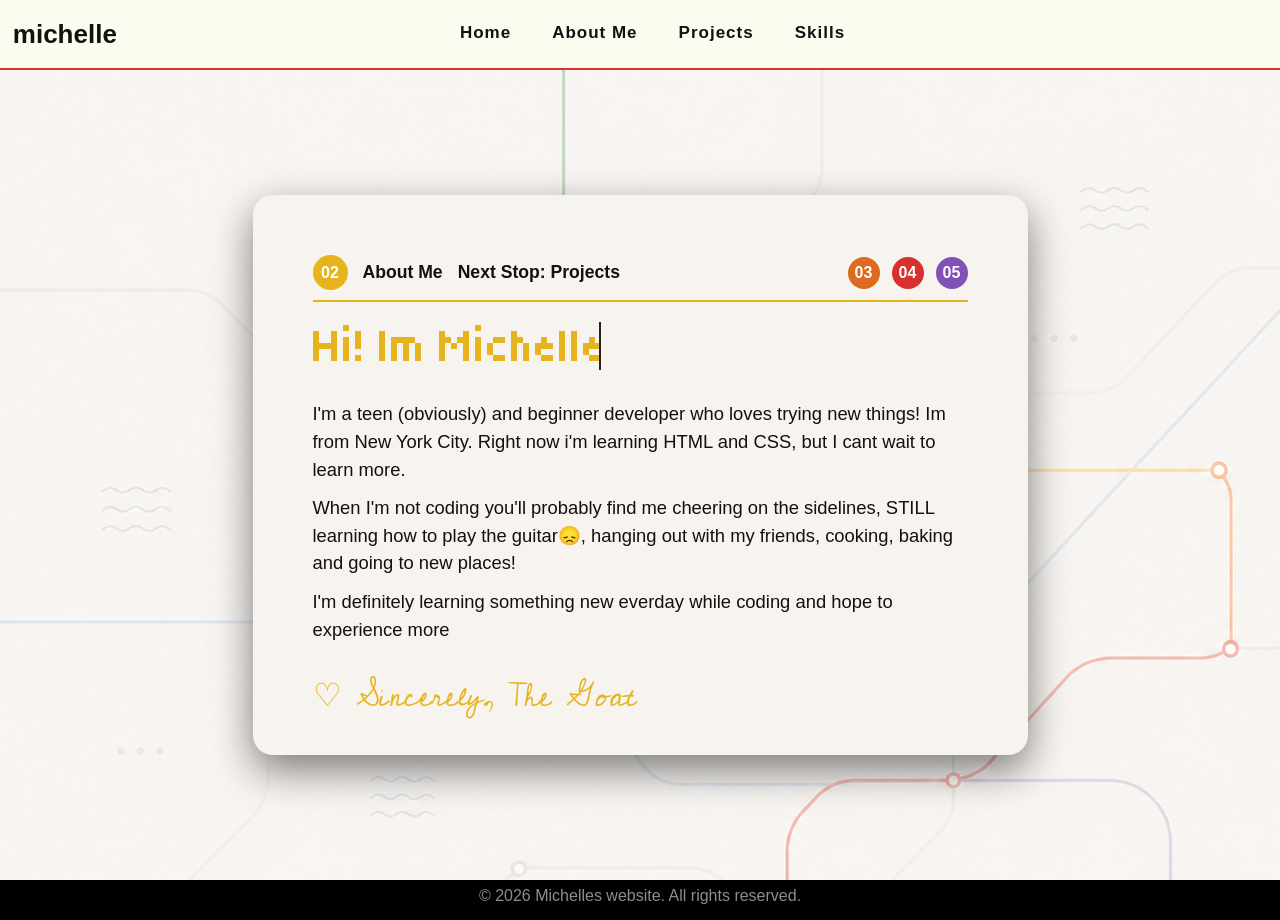
==== about.html @ 201e22bf "finished styling my next stop box in css" ====
<!DOCTYPE html>
<html lang="en">
<head>
    <meta charset="UTF-8">
    <meta http-equiv="X-UA-Compatible" content="IE=edge">
    <meta name="viewport" content="width=device-width, initial-scale=1.0">
    <!--bootstrap-->
    <link href="https://cdn.jsdelivr.net/npm/bootstrap@5.3.0/dist/css/bootstrap.min.css" rel="stylesheet" integrity="sha384-9ndCyUaIbzAi2FUVXJi0CjmCapSmO7SnpJef0486qhLnuZ2cdeRhO02iuK6FUUVM" crossorigin="anonymous">
   <!--css-->
    <link rel="stylesheet" href="style.css">
    <title>Michelle's Website</title>

    <link href="https://fonts.googleapis.com/css2?family=Tiny5&display=swap" rel="stylesheet">

    <link href="https://fonts.googleapis.com/css2?family=Cedarville+Cursive&family=Google+Sans:ital,opsz,wght@0,17..18,400..700;1,17..18,400..700&family=Rubik:ital,wght@0,300..900;1,300..900&family=Tiny5&display=swap" rel="stylesheet">

    <link href="https://fonts.googleapis.com/css2?family=Cedarville+Cursive&family=Tiny5&display=swap" rel="stylesheet">
</head>

<!--navigation bar-->
<body class="body"> 
   <nav class="navbar navbar-expand-lg bg-body-tertiary">
  <div class="container-fluid">
    <a class="navbar-brand logo" href="#">michelle</a>
    <button class="navbar-toggler" type="button" data-bs-toggle="collapse" data-bs-target="#navbarNav" aria-controls="navbarNav" aria-expanded="false" aria-label="Toggle navigation">
      <span class="navbar-toggler-icon"></span>
    </button>
    <div class="collapse navbar-collapse" id="navbarNav">
      <ul class="navbar-nav mx-auto">
        <li class="nav-item">
          <a class="nav-link active" aria-current="page" href="index.html">Home</a>
        </li>
        <li class="nav-item">
          <a class="nav-link" href="about.html">About Me</a>
        </li>
        <li class="nav-item">
          <a class="nav-link" href="projects.html">Projects</a>
        </li>
        <li class="nav-item">
          <a class="nav-link" href="skills.html">Skills</a>
        </li>
      </ul>
    </div>
  </div>
</nav>

<section class="aboutpage">
  <div class="lettercard">

     <div class="aboutheader">
      <div class="leftitle">
         <a href="about.html">
       <span class="stopnum active">02</span>
        </a>
         <h1>About Me</h1>
         <h1>Next Stop: Projects</h1>
      </div>

    <div class="rightstops">
      <a href="projects.html">
      <span class="stopnum stopp3">03</span>
      </a>

      <a href="skills.html">
      <span class="stopnum stopp4">04</span>
      </a>

      <span class="stopnum stopp5">05</span>
    </div>
  </div>
    
  <div class="headlines"></div>

          <h2>
            <span class="typing">Hi! Im Michelle</span>
          </h2>
          <p>I'm a teen (obviously) and beginner developer who loves trying new things!
            Im from New York City. Right now i'm learning HTML and CSS, but I 
            cant wait to learn more.
          </p>
          <p>When I'm not coding you'll probably find me cheering on the sidelines,
            STILL learning how to play the guitar😞, hanging out with my 
            friends, cooking, baking and going to new places!
          </p>
          <p>I'm definitely learning something new everday while coding
            and hope to experience more
          </p>
        <div class="signature">♡ Sincerely, The Goat</div>
    </div>
</section>

<footer class="myfooter">
        <h4 class="footertext">© 2026 Michelles website. All rights reserved.</h4>
</footer>

</html>
---- style.css ----
html{
    scroll-behavior: smooth;
}
/*INDEXXX.HTML*/
:root{
    --cream: #faf6ee;
    --blue: #3f6aaa;
    --text: #111;
}
.section{
    padding: 80px 10% !important;
}
.logo{ /*my name in navbar*/
    color: var(--text) !important;
    font-size: 26px !important;
    font-weight: bold !important;
    display: flex;
    align-items: center;
    gap: 0px;
    position: absolute;
    left: 1%;
}
body{ /*body duh*/
    background: var(--cream);
    color: #111;
    font-family: Arial, sans-serif;
}
.navbar{
    background: #fcfbef !important;
    padding-top: -2px;
    padding-bottom: -2px;
    border-bottom: 2px solid #d92f2f;

    position: relative;
    height: 70px;
    display: flex;
    align-items: center;
    justify-content: center;
}
.nav-wrap{
    border-bottom: 1px solid #ddd;
    padding-bottom: 25px;
}
.nav-link{ /*navigation words*/
   color: var(--text) !important;
   font-weight: 550 !important;
   font-size: 17px !important;
   letter-spacing: 1px !important;
   margin-left: 25px;
   transition: color 0.3s ease !important;

   padding: -5px;


}
.nav-link:hover{ /*the hover duh*/
    color:#d92f2f !important;
}
.nav-link::after{
    content: '';
    display: block;
    width: 0;
    height: 2px;
    background: #d92f2f;
    transition: width 0.3s ease !important;
}
.nav-link:hover::after{
    width: 100% !important;
}
.hero{ /*hero*/
    min-height: 78vh;
    padding: 70px 8% !important;
    display: flex;
    align-items: center;
    justify-content: space-between;

    background-image: url("images/mta2.png");
    background-size: cover;
    background-position: center;
    background-repeat: no-repeat;
}
.hero h1{ /*huge words, michelle portfolio*/
    font-size: 4rem;
    font-weight: 900;
    line-height: 1;
    color: var(--text);

    transform: translateY(-60px);
}
.hero h2{
    transform: translateY(-60px);
    font-family: 'Gill Sans', 'Gill Sans MT', Calibri, 'Trebuchet MS', sans-serif;
}
.btn-talk{ /*about me*/
    display: inline-block;
    background: #111;
    color: white;
    text-decoration: none;
    padding: 18px 20px;
    border-radius: 10px;
    font-size: 1.2rem;
    font-weight: 650;
    transition: 0.3s;

    position: relative;
    top: -45px;
}
.btn-talk:hover{ /*about me hover*/
    background: #2eae5b;
    transform: scale(1.05);
    box-shadow: 0 10px 20px rgba(0, 0, 0, 0.5);
}
/*SUBWAY MAP*/
.hero-left{
    width: 48%;
}
.hero-right{
    width: 50%;
}
.subway-map{
    position: relative;
    height: 560px;
}
/*COLORED ROUTES*/
.trainlines{
    position: absolute;
    width: 700px;
    height: 550px;
    top: -55px;
    right: -25px;
    z-index: 1;
}
.line{
    fill: none;
    stroke-width: 14;
    stroke-linecap: round;
    stroke-linejoin: round;
}
.green-line{
    stroke: #2eae5b;
}
.yellow-route{
    stroke: #e6b51e;
}
.orange-route{
    stroke: #dd6b1f;
}
.red-route{
    stroke: #d92f2f;
}
.purple-route{
    stroke: #8251b8;
}
.stop{
    position: absolute;
    display: flex;
    align-items: center;
    gap: 18px;
    text-decoration: none;
    color: var(--text);
    z-index: 3;
}
.stop:hover{
    transform: translateY(-7px);
    transition: 0.3s;
}
.stop h3{
    font-family: "Google Sans", sans-serif !important;
    font-size: 1.5rem;
    font-weight: 800;
    margin: 4px 0;
}
.stop p{
    font-family: "Google Sans", sans-serif !important;
    margin: 0;
    font-size: 1rem;
}
.stop b{
    font-family: "Google Sans", sans-serif !important;
    font-size: 1rem;
}
.greencircle,
.yellowcircle,
.orangecircle,
.redcircle,
.purplecircle{
    width: 24px;
    height: 24px;
    background: var(--cream);
    border-radius: 50%;
    border: 6px solid;
    
}
.greencircle{
    color: #2eae5b;
}
.yellowcircle{
    color: #e6b51e;
}
.orangecircle{
    color: #dd6b1f;
}
.redcircle{
    color: #d92f2f;
}
.purplecircle{
    color: #8251b8;
}
.stop1{
    top: -50px;
    left: 49px;
}
.stop2{
    top: 55px;
    left: 159px;
}
.stop3{
    top: 140px;
    left: 309px;
}
.stop4{
    flex-direction: row-reverse;
    top: 213px;
    left: 202px;
}
.stop5{
    flex-direction: row-reverse;
    top: 392px;
    left: 59px;
}
.myfooter{
    background: rgb(0, 0, 0);
    text-align: center;
    height: 40px;
    display: flex;
    justify-content: center;
    align-items: center;
}
.footertext{
    color: rgb(141, 141, 141);
    font-size: 1rem;
    align-content: center;
}








/*ABOUTTT.HTML*/
.aboutpage{
    background: url(images/mta.png);
    min-height: 90vh;
    display: flex;
    justify-content: center;
    align-items: center;
    padding: 100px 20px;
}
.aboutheader{
    display: flex;
    justify-content: space-between;
    align-items: center;
    margin-bottom: 30px;
}
.aboutheader h1{
    margin: 0;
}
.leftitle{
    display: flex;
    align-items: center;
    gap: 15px;
}

.leftitle h1{
    margin: 0;
    font-weight: 700;
    font-family: 'Gill Sans', 'Gill Sans MT', Calibri, 'Trebuchet MS', sans-serif;
    font-size: 7000px;
}

.rightstops{
    display: flex;
    gap: 12px;
}
.lettercard{
    background: #f7f3ee;
    width: 775px;
    height: 560px;
    max-width: 90%;
    padding: 60px;
    border-radius: 20px;
    box-shadow: 0 15px 40px rgba(0, 0, 0, 0.5) !important;
    position: relative;
}

.lettercard h1{
    font-size: 1.1rem;
    color: #111;
}

.lettercard h2{
    font-size: 3rem;
    line-height: 1.8;
    color: #e6b51e;
    margin-top: -50px;
    margin-bottom: 2px;
    font-family: tiny5;
}

.typing{
    display: inline-block;
    overflow: hidden;
    white-space: nowrap;
    border-right: 2px solid #2b211c;
    line-height: 1em;

    width: 0;
    animation: typing 1.2s steps(14) forwards, blink 0.9s infinite;
}

@keyframes typing{
    from{
        width: 0;
    }
    to{
        width: 12ch;
    }
}

@keyframes blink{
    50% {
        border-color: transparent;
    }
}

.lettercard p{
    font-family: "Google Sans", sans-serif !important;
    font-weight: 500;
    font-size: 1.15rem;
    line-height: 1.5;
    color: #111;
    margin-bottom: 11px;
}

.signature{
    padding-bottom: -50px;
    margin-top: 30px;
    font-size: 2rem;
    color: #e6b51e;
    font-weight: 500;
    font-family: "Cedarville Cursive", cursive;
}


.trainstops{
    display: flex;
    gap: 12px;
    margin-bottom: 30px;
}

.stopnum{
    width: 32px;
    height: 32px;
    border-radius: 50%;
    background: #f7ead6;
    color: #111;
    display: flex;
    align-items: center;
    justify-content: center;
    font-weight: 600;

}

a{
    text-decoration: none;
}

.stopnum:hover{
    transform: scale(1.25);
    transition: 0.3s;
}

.stopp3{
    background: #dd6b1f;
    color: white;
}

.stopp4{
background: #d92f2f;
    color: white;
}

.stopp5{
    background: #8251b8;
    color: white;
}



.stopnum.active{
    width: 35px;
    height: 35px;
    background: #e6b51e;
    color: white;
}

.headlines{
    width: 100%;
    height: 2px;
    background: #e6b51e;
    margin: -20px 0 60px;
}









/*PROJECTSSS.HTML*/
.projectspage{
    min-height: 90vh;
    background: url(images/mta3.png);
    padding: 80px 8%;
}

.stationsign{
    position: relative;
    max-width: 720px;
    margin: 0 auto 70px;
    background: #111;
    color: white;
    padding: 38px 45px;
    border-radius: 20px;
    display: flex;
    align-items: center;
    gap: 35px;
    box-shadow: 0 15px 30px rgba(0, 0, 0, 0.25) !important;
}

.signhanger{
    position: absolute;
    top: -80px;
    width: 18px;
    height: 80px;
    background: #111;
}

.signhanger.left{
    left: 120px;
}

.signhanger.right{
    right: 120px;
}

.stationnumber{
    width: 100px;
    height: 100px;
    background: #dd6b1f;
    border-radius: 50%;
    display: flex;
    justify-content: center;
    align-items: center;
    font-family: "Google Sans", sans-serif !important;
    font-size: 3rem;
    font-weight: 800;
}

.signtext h1{
    font-size: 3rem;
    margin: 0;
}

.signline{
    height: 2px;
    background: white;
    margin: -6px 0 18px;
}

.signtext p{
    margin: 0;
    font-size: 1.2rem;
}


.projectcard{
    position: relative;
    max-width: 950px;
    margin: 0 auto 70px;
    background: #f5eee3;
    border: 1px solid #2b211c;
    border-radius: 18px;
    padding: 40px 35px 15px 150px;
    display: flex;
    align-items: center;
    gap: 35px;
}

.routeline{
    position: absolute;
    left: 65px;
    top: 0;
    width: 15px;
    height: 100%;
    background: #dd6b1f;
}

.projectletter{
    position: absolute;
    left: 35px;
    top: 50px;
    width: 75px;
    height: 75px;
    background: #dd6b1f;
    color: white;
    border-radius: 50%;
    display: flex;
    justify-content: center;
    align-items: center;
    font-size: 2.3rem;
    font-weight: 800;
    z-index: 2;
}

.projectinfo{
    flex: 1;
}

.projectinfo h2{
    font-size: 1.8rem;
    line-height: 1.5;
}

.projectdivider{
    width: 2px;
    height: 125px;
    background: #ddd;
}

.projecttags{
    display: flex;
    gap: 12px;
}

.projecttags span{
    border: 1px solid #111;
    color: #111;
    padding: 3px 12px;
    border-radius: 20px;
    font-size: .95rem;
}

.tab1{
    border: 1.5px solid #3f6aaa !important;
    color: #3f6aaa !important;
}

.tab2{
    border: 1.5px solid #d92f2f !important;
    color: #d92f2f !important;
}


.viewproject{
    color: #dd6b1f;
    font-weight: 700;
    text-decoration: none;
}

.viewproject:hover{
    transform: scale(1.15);
    transition: 0.3s ease;
} 

.nextstop {
    width: 250px;
    height: 100px;
    margin: 0 auto;
    background: #111;
    color: white;
    text-decoration: none;
    border-radius: 12px;
    display: flex;
    justify-content: space-between;
    align-items: center;
    padding: 20px 25px;
    box-shadow: 0 15px 30px rgba(0, 0, 0, 0.25) !important;

    transition: 0.3s ease;
}

.nextstop div:first-child{
    display: flex;
    flex-direction: column;
}

.nextstop:hover{
    background: #222;
    box-shadow: 0 0 2px rgba(232, 91, 28, 0.25);
}

.nextstop small{
    color: #f7ead6;
}

.nextstop h2{
    margin: 5px 0 0;
    font-size: 1.8rem;
    display: inline-flex;
    align-items: center;
}

.nextstop span{
    background: #d92f2f;
    padding: 10px 12px;
    border-radius: 50%;
    font-size: 1rem;
    font-weight: 600;


    flex-shrink: 0;
}

.arrow{
    font-size: 3rem;
}
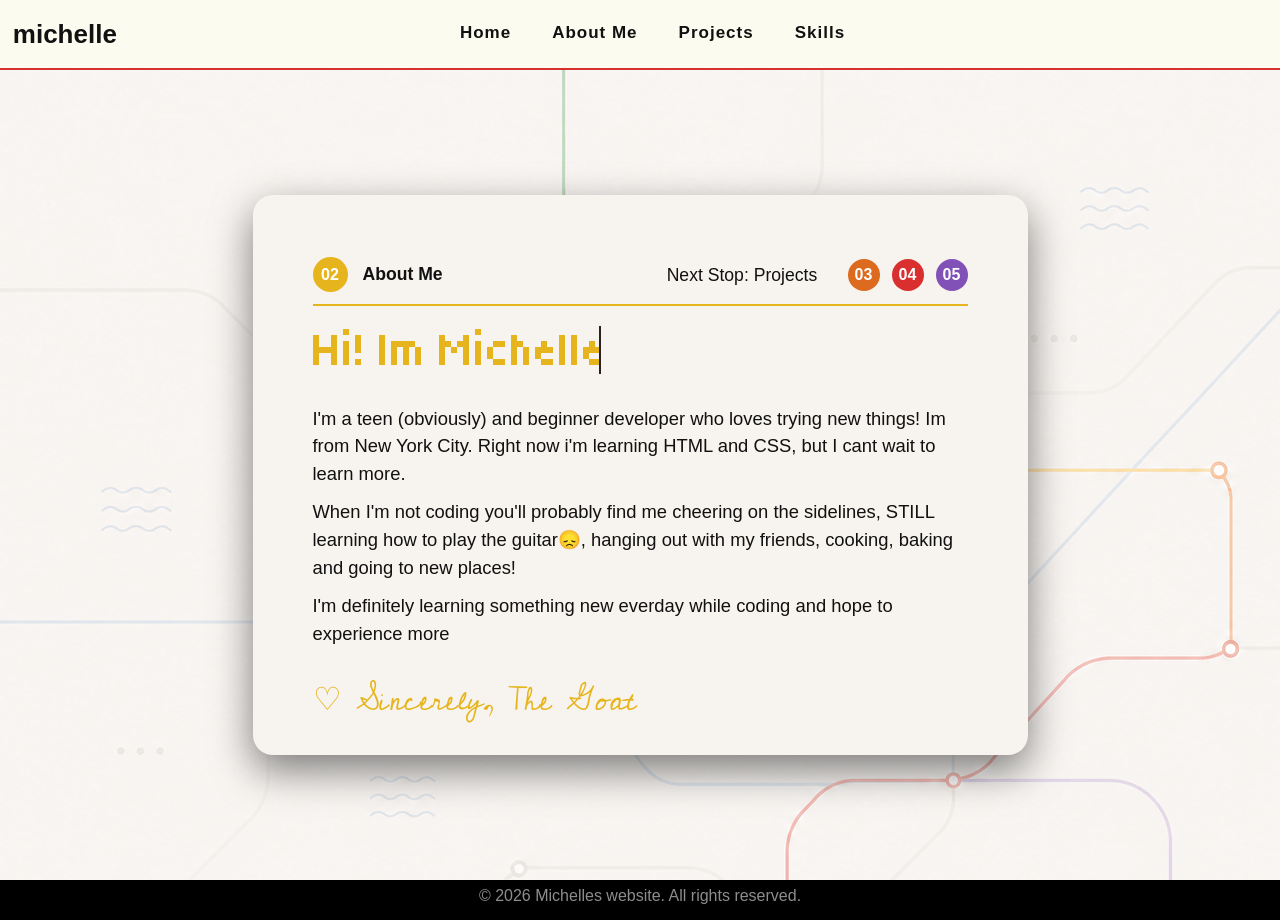
==== commit 26b85c7c: "Downloading fonts from google fonts and going around changing fonts on all of my pages" ====
--- a/about.html
+++ b/about.html
@@ -53,7 +53,7 @@
        <span class="stopnum active">02</span>
         </a>
          <h1>About Me</h1>
-         <h1>Next Stop: Projects</h1>
+         <h5>Next Stop: Projects</h5>
       </div>
 
     <div class="rightstops">
--- a/style.css
+++ b/style.css
@@ -152,6 +152,8 @@
     stroke: #8251b8;
 }
 .stop{
+    font-family: "Tomorrow", sans-serif;
+    font-weight: 800;
     position: absolute;
     display: flex;
     align-items: center;
@@ -221,12 +223,12 @@
 .stop4{
     flex-direction: row-reverse;
     top: 213px;
-    left: 202px;
+    left: 195px;
 }
 .stop5{
     flex-direction: row-reverse;
     top: 392px;
-    left: 59px;
+    left: 56px;
 }
 .myfooter{
     background: rgb(0, 0, 0);
@@ -282,7 +284,15 @@
 
 .rightstops{
     display: flex;
+    align-items: center;
+    flex-direction: row;
     gap: 12px;
+    margin-left: auto;
+    white-space: nowrap;
+}
+.rightstops h1{
+    margin: 0;
+    font-size: 18px;
 }
 .lettercard{
     background: #f7f3ee;
@@ -298,6 +308,7 @@
 .lettercard h1{
     font-size: 1.1rem;
     color: #111;
+    font-family: 'Lucida Sans', 'Lucida Sans Regular', 'Lucida Grande', 'Lucida Sans Unicode', Geneva, Verdana, sans-serif;
 }
 
 .lettercard h2{
@@ -309,6 +320,15 @@
     font-family: tiny5;
 }
 
+.lettercard h5{
+    font-family: 'Lucida Sans', 'Lucida Sans Regular', 'Lucida Grande', 'Lucida Sans Unicode', Geneva, Verdana, sans-serif;
+    font-size: 1.1rem;
+    color: #111;
+    margin-left: 209px;
+    margin-top: 10px;
+    white-space: nowrap;
+}
+
 .typing{
     display: inline-block;
     overflow: hidden;
@@ -429,6 +449,8 @@
 }
 
 .stationsign{
+    font-family: "Aldrich", sans-serif;
+    font-weight: 700;
     position: relative;
     max-width: 720px;
     margin: 0 auto 70px;
@@ -440,6 +462,10 @@
     align-items: center;
     gap: 35px;
     box-shadow: 0 15px 30px rgba(0, 0, 0, 0.25) !important;
+}
+
+.stationsign p{
+    font-weight: 500 !important;
 }
 
 .signhanger{
@@ -466,12 +492,13 @@
     display: flex;
     justify-content: center;
     align-items: center;
-    font-family: "Google Sans", sans-serif !important;
+    font-family: "Aldrich", sans-serif;
     font-size: 3rem;
     font-weight: 800;
 }
 
 .signtext h1{
+    font-family: "SN Pro", sans-serif !important;
     font-size: 3rem;
     margin: 0;
 }
@@ -483,6 +510,7 @@
 }
 
 .signtext p{
+    font-family: "SN Pro", sans-serif;
     margin: 0;
     font-size: 1.2rem;
 }
@@ -532,6 +560,7 @@
 }
 
 .projectinfo h2{
+    font-family: "Aldrich", sans-serif;
     font-size: 1.8rem;
     line-height: 1.5;
 }
@@ -548,6 +577,7 @@
 }
 
 .projecttags span{
+    font-family: "Aldrich", sans-serif;
     border: 1px solid #111;
     color: #111;
     padding: 3px 12px;
@@ -600,7 +630,7 @@
 }
 
 .nextstop:hover{
-    background: #222;
+    background: #d92f2f;
     box-shadow: 0 0 2px rgba(232, 91, 28, 0.25);
 }
 
@@ -609,6 +639,7 @@
 }
 
 .nextstop h2{
+    font-family: "SN Pro", sans-serif;
     margin: 5px 0 0;
     font-size: 1.8rem;
     display: inline-flex;
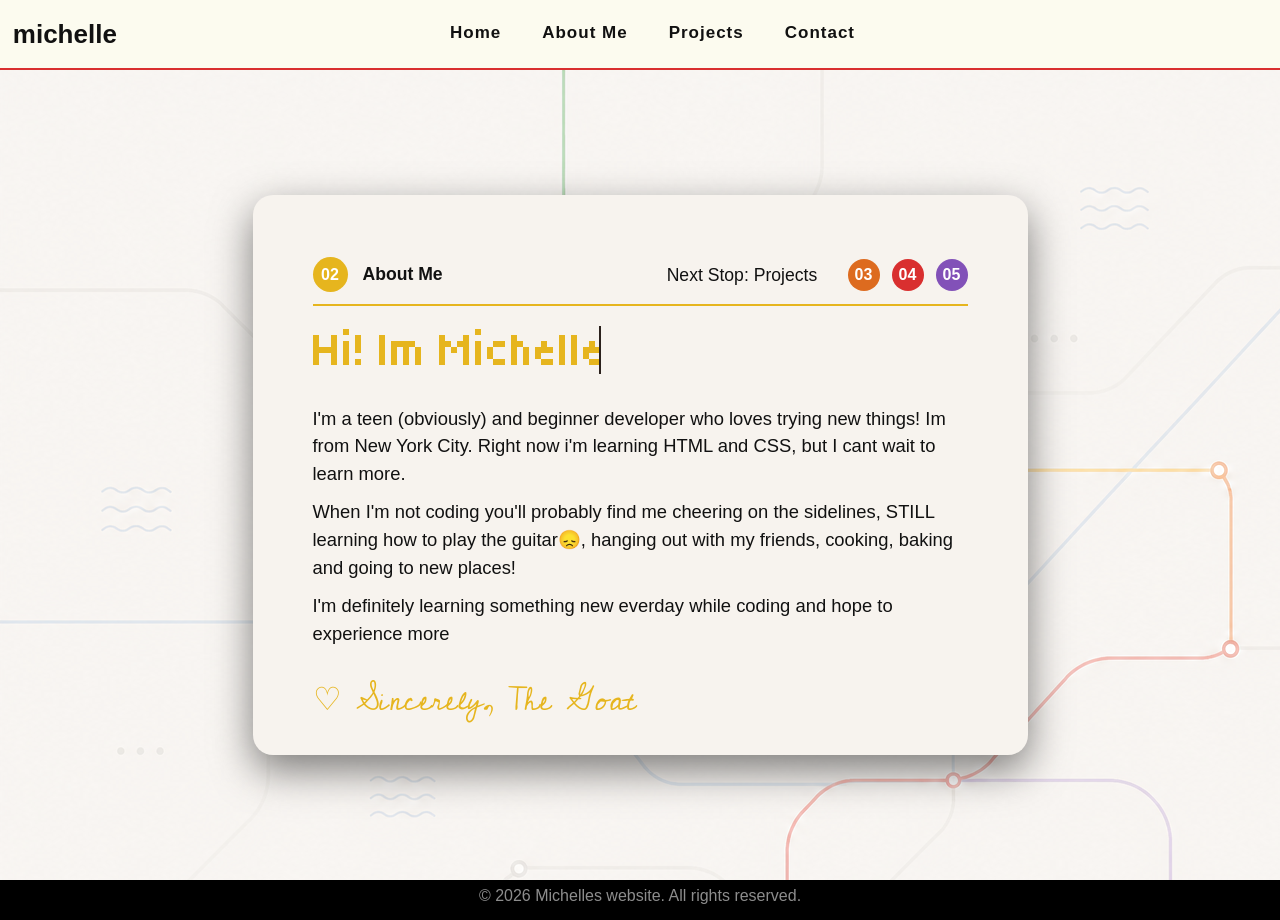
==== commit 05e1ad0b: "changed my skills section to contact section" ====
--- a/about.html
+++ b/about.html
@@ -37,7 +37,7 @@
           <a class="nav-link" href="projects.html">Projects</a>
         </li>
         <li class="nav-item">
-          <a class="nav-link" href="skills.html">Skills</a>
+          <a class="nav-link" href="contact.html">Contact</a>
         </li>
       </ul>
     </div>
@@ -61,7 +61,7 @@
       <span class="stopnum stopp3">03</span>
       </a>
 
-      <a href="skills.html">
+      <a href="contact.html">
       <span class="stopnum stopp4">04</span>
       </a>
 
--- a/style.css
+++ b/style.css
@@ -80,8 +80,9 @@
     background-repeat: no-repeat;
 }
 .hero h1{ /*huge words, michelle portfolio*/
-    font-size: 4rem;
-    font-weight: 900;
+    font-family: "Aldrich", sans-serif;
+    font-size: 4.7rem;
+    font-weight: 700;
     line-height: 1;
     color: var(--text);
 
@@ -510,7 +511,7 @@
 }
 
 .signtext p{
-    font-family: "SN Pro", sans-serif;
+    font-family: "Aldrich", sans-serif;
     margin: 0;
     font-size: 1.2rem;
 }
@@ -639,7 +640,7 @@
 }
 
 .nextstop h2{
-    font-family: "SN Pro", sans-serif;
+    font-family: "Aldrich", sans-serif;
     margin: 5px 0 0;
     font-size: 1.8rem;
     display: inline-flex;
@@ -648,7 +649,7 @@
 
 .nextstop span{
     background: #d92f2f;
-    padding: 10px 12px;
+    padding: 10px 10px;
     border-radius: 50%;
     font-size: 1rem;
     font-weight: 600;
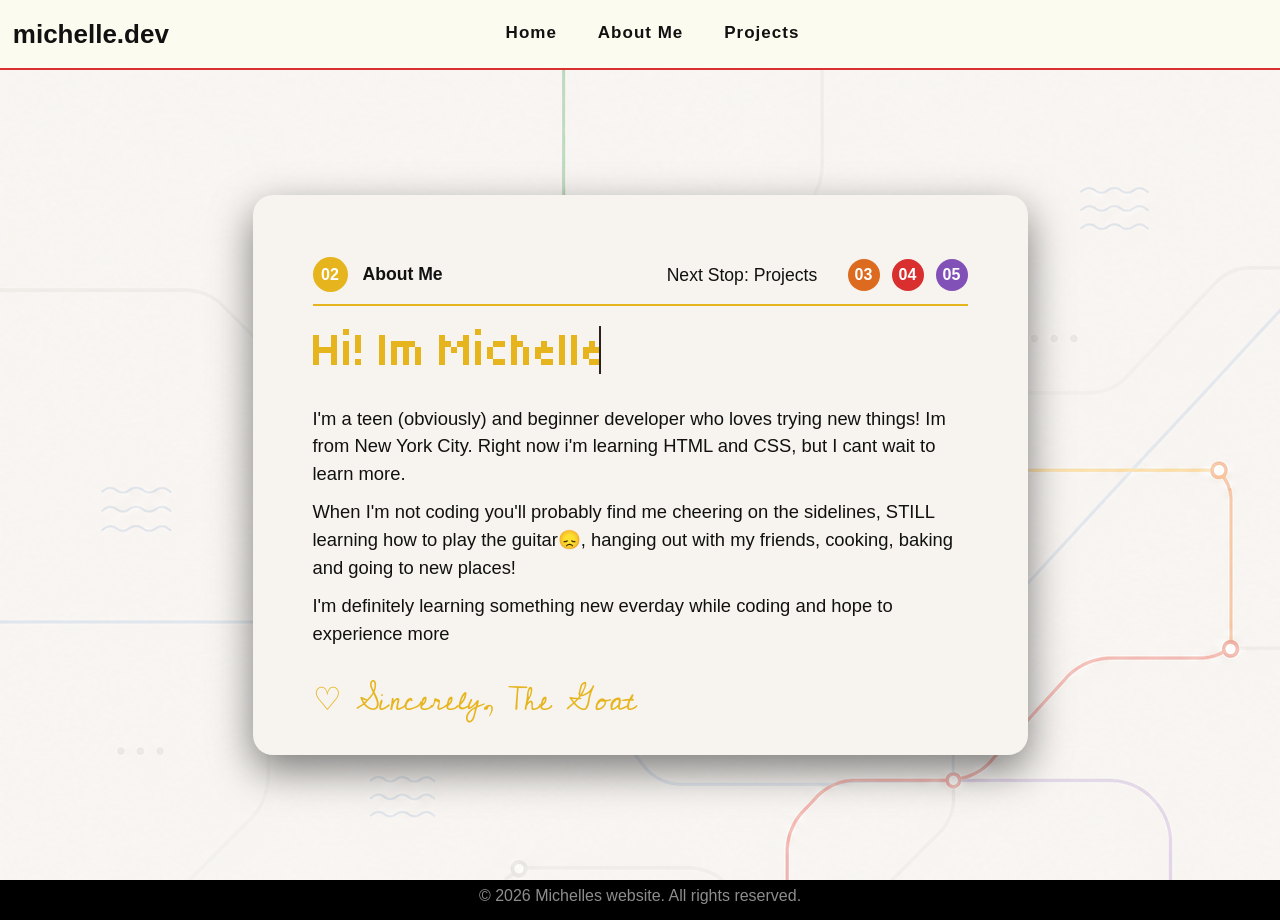
==== commit 917ec584: "i decided to remove the contact page, I dont think its needed for now" ====
--- a/about.html
+++ b/about.html
@@ -21,7 +21,7 @@
 <body class="body"> 
    <nav class="navbar navbar-expand-lg bg-body-tertiary">
   <div class="container-fluid">
-    <a class="navbar-brand logo" href="#">michelle</a>
+    <a class="navbar-brand logo" href="#">michelle.dev</a>
     <button class="navbar-toggler" type="button" data-bs-toggle="collapse" data-bs-target="#navbarNav" aria-controls="navbarNav" aria-expanded="false" aria-label="Toggle navigation">
       <span class="navbar-toggler-icon"></span>
     </button>
@@ -35,9 +35,6 @@
         </li>
         <li class="nav-item">
           <a class="nav-link" href="projects.html">Projects</a>
-        </li>
-        <li class="nav-item">
-          <a class="nav-link" href="contact.html">Contact</a>
         </li>
       </ul>
     </div>
@@ -61,7 +58,7 @@
       <span class="stopnum stopp3">03</span>
       </a>
 
-      <a href="contact.html">
+      <a>
       <span class="stopnum stopp4">04</span>
       </a>
 
@@ -93,4 +90,5 @@
         <h4 class="footertext">© 2026 Michelles website. All rights reserved.</h4>
 </footer>
 
+</body>
 </html>
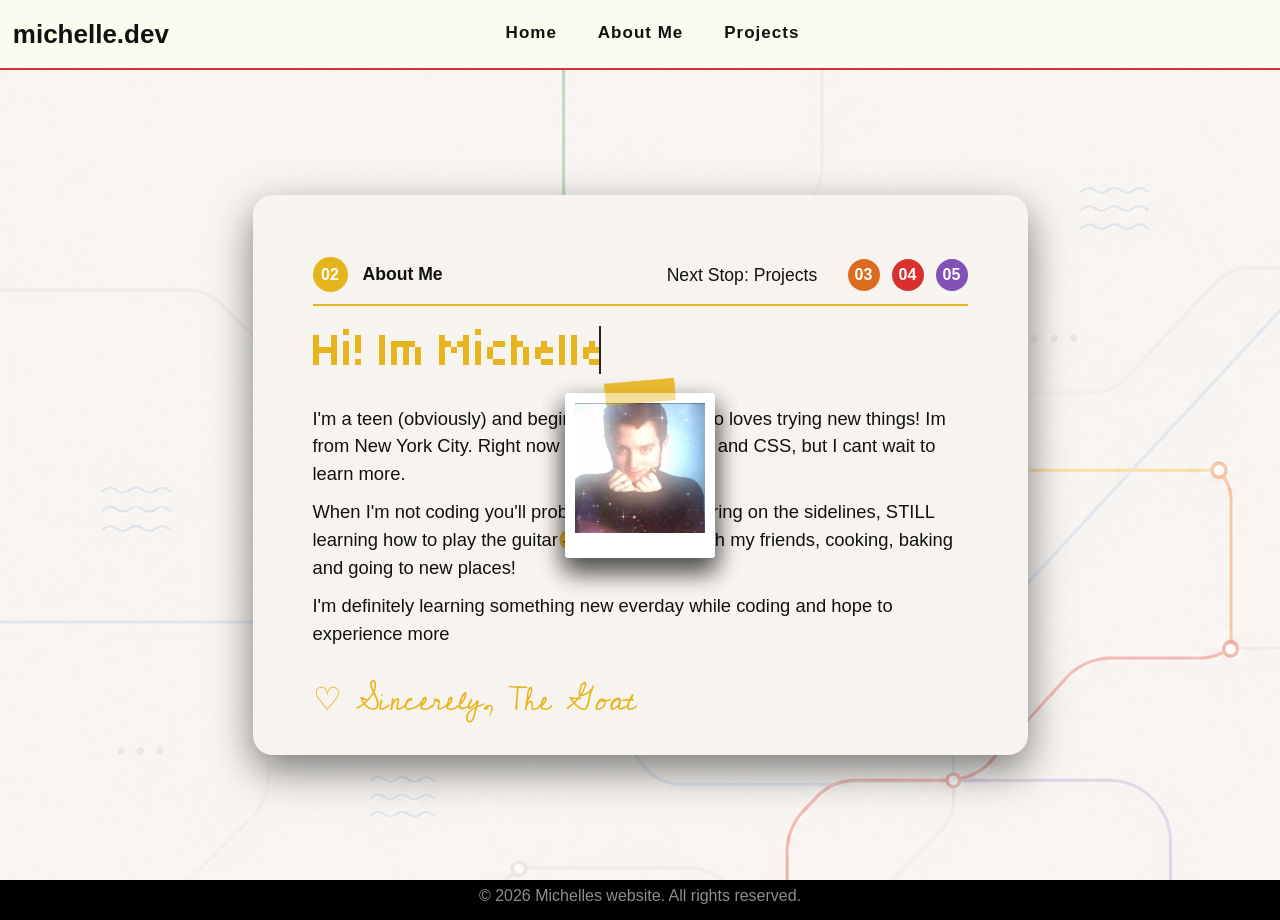
==== commit 17b5b73d: "added photos so i can make a collage sort of on my about page, it was looking a little empty" ====
--- a/about.html
+++ b/about.html
@@ -42,6 +42,27 @@
 </nav>
 
 <section class="aboutpage">
+
+  <div class="photo photo1">
+    <div class="tape"></div>
+    <img src="images/babeh.jpeg" alt="baby photo">
+  </div>
+
+  <div class="photo photo1">
+    <div class="tape"></div>
+    <img src="images/cheer.jpeg" alt="cheer photo">
+  </div>
+
+  <div class="photo photo1">
+    <div class="tape"></div>
+    <img src="images/nyc.jpeg" alt="nyc photo">
+  </div>
+
+  <div class="photo photo1">
+    <div class="tape"></div>
+    <img src="images/petiter.png" alt="petite photo">
+  </div>
+
   <div class="lettercard">
 
      <div class="aboutheader">
--- a/style.css
+++ b/style.css
@@ -434,6 +434,36 @@
     margin: -20px 0 60px;
 }
 
+.photo{
+    position: absolute;
+    width: 150px;
+    background: white;
+    padding: 10px 10px 25px;
+    border-radius: 4px;
+    box-shadow: 0 12px 25px rgba(0, 0, 0, 0.25);
+    z-index: 2;
+}
+
+.photo img{
+    width: 100%;
+    height: 130px;
+    object-fit: cover;
+}
+
+.tape{
+    width: 70px;
+    height: 22px;
+    background: rgba(230, 181, 30, 0.45);
+    position: absolute;
+    top: -12px;
+    left: 40px;
+    transform: rotate(-5deg);
+}
+
+.photo1{
+    
+}
+
 
 
 
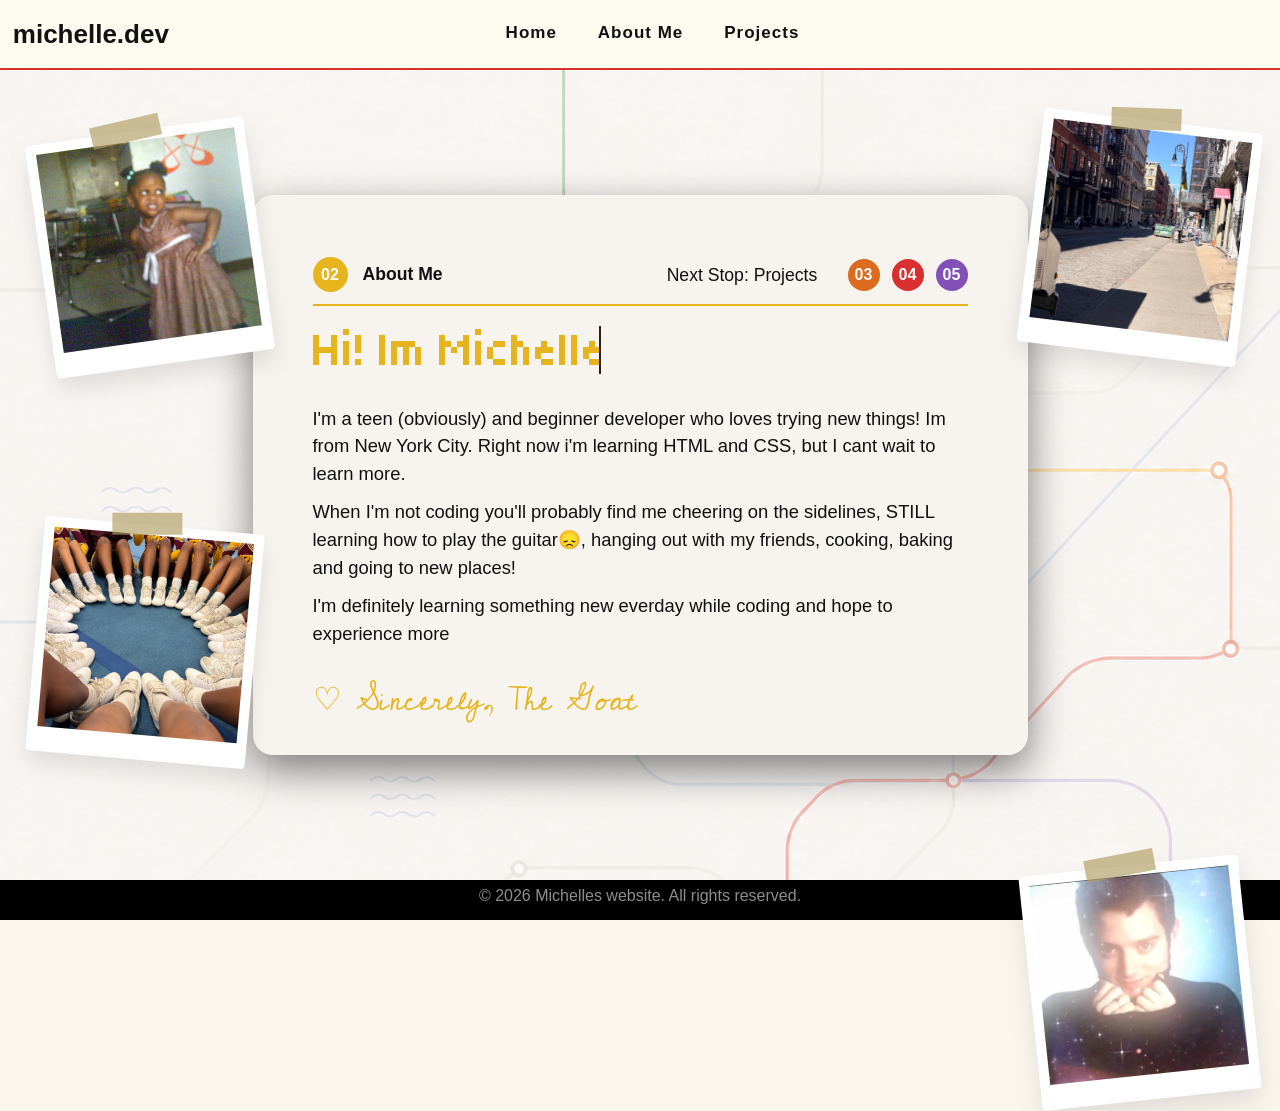
==== commit e6749b50: "added and decorated photos using css, fixed any mishaps after changing the connect page" ====
--- a/about.html
+++ b/about.html
@@ -48,17 +48,17 @@
     <img src="images/babeh.jpeg" alt="baby photo">
   </div>
 
-  <div class="photo photo1">
+  <div class="photo photo2">
     <div class="tape"></div>
     <img src="images/cheer.jpeg" alt="cheer photo">
   </div>
 
-  <div class="photo photo1">
+  <div class="photo photo3">
     <div class="tape"></div>
     <img src="images/nyc.jpeg" alt="nyc photo">
   </div>
 
-  <div class="photo photo1">
+  <div class="photo photo4">
     <div class="tape"></div>
     <img src="images/petiter.png" alt="petite photo">
   </div>
--- a/style.css
+++ b/style.css
@@ -89,6 +89,7 @@
     transform: translateY(-60px);
 }
 .hero h2{
+    color: #8251b8;
     transform: translateY(-60px);
     font-family: 'Gill Sans', 'Gill Sans MT', Calibri, 'Trebuchet MS', sans-serif;
 }
@@ -223,8 +224,8 @@
 }
 .stop4{
     flex-direction: row-reverse;
-    top: 213px;
-    left: 195px;
+    top: 242px;
+    left: 308.5px;
 }
 .stop5{
     flex-direction: row-reverse;
@@ -436,34 +437,73 @@
 
 .photo{
     position: absolute;
-    width: 150px;
+    width: 220px;
     background: white;
     padding: 10px 10px 25px;
     border-radius: 4px;
-    box-shadow: 0 12px 25px rgba(0, 0, 0, 0.25);
+    box-shadow: 0 12px 25px rgba(0, 0, 0, 0.1);
     z-index: 2;
 }
 
 .photo img{
     width: 100%;
-    height: 130px;
+    height: 200px;
     object-fit: cover;
 }
 
 .tape{
     width: 70px;
     height: 22px;
-    background: rgba(230, 181, 30, 0.45);
+    background: rgba(177, 158, 101, 0.66);
     position: absolute;
     top: -12px;
+    left: 67px;
+    transform: rotate(-5deg);
+}
+
+.photo1{
+    top: 130px;
     left: 40px;
+    transform: rotate(-8deg);
+}
+
+.photo1:hover{
+    transition: 0.3s;
+    transform: rotate(8deg);
+}
+
+.photo2{
+    top: 525px;
+    left: 35px;
+    transform: rotate(5deg);
+}
+
+.photo2:hover{
+    transition: 0.3s;
     transform: rotate(-5deg);
 }
 
-.photo1{
-    
-}
-
+.photo3{
+    top: 120px;
+    right: 30px;
+    transform: rotate(7deg);
+}
+
+.photo3:hover{
+    transition: 0.3s;
+    transform: rotate(-7deg);
+}
+
+.photo4{
+    bottom: -200px;
+    right: 30px;
+    transform: rotate(-6deg);
+}
+
+.photo4:hover{
+    transition: 0.3s;
+    transform: rotate(6deg);
+}
 
 
 
